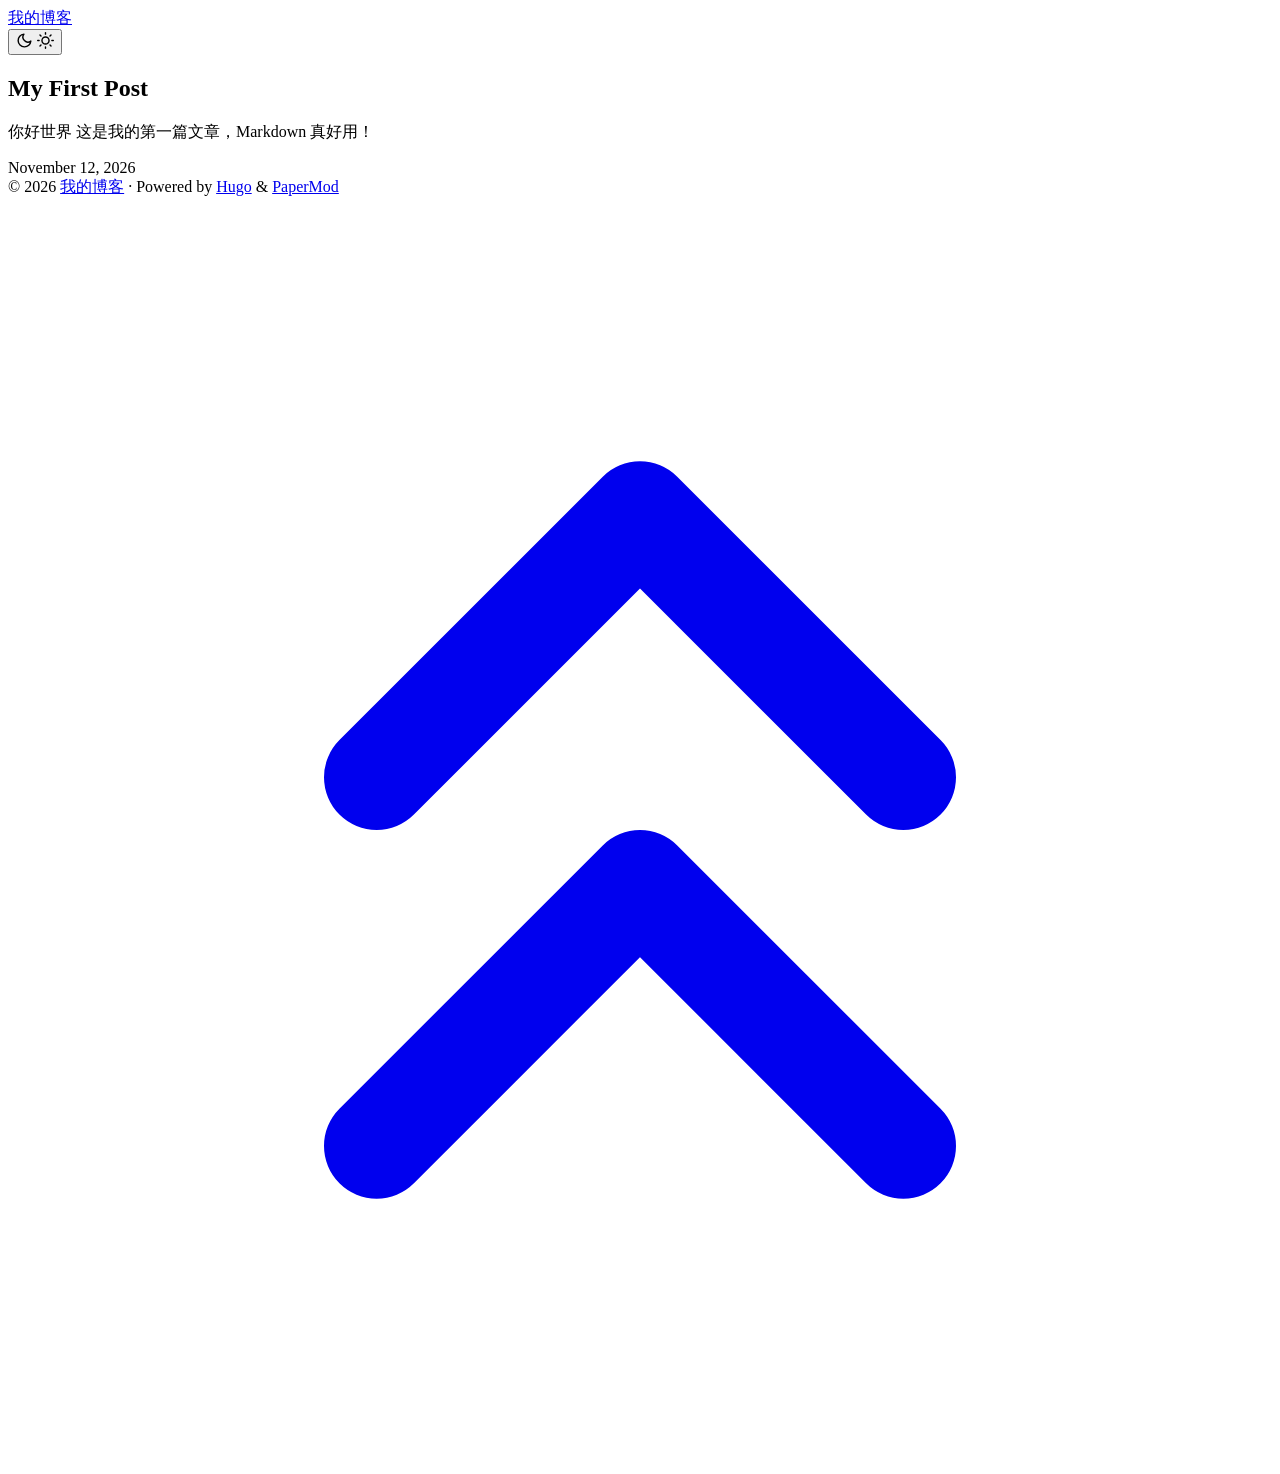
==== public/index.html @ 8f72f41c "初始化博客" ====
<!DOCTYPE html>
<html lang="en" dir="auto" data-theme="auto">

<head><script src="/livereload.js?mindelay=10&amp;v=2&amp;port=1313&amp;path=livereload" data-no-instant defer></script><meta charset="utf-8">
<meta http-equiv="X-UA-Compatible" content="IE=edge">
<meta name="viewport" content="width=device-width, initial-scale=1, shrink-to-fit=no">
<meta name="robots" content="noindex, nofollow">
<title>我的博客</title>

<meta name="description" content="">
<meta name="author" content="">
<link rel="canonical" href="http://localhost:1313/">
<link crossorigin="anonymous" href="/assets/css/stylesheet.2fd9135862a3da866393a267370bb97cd812193a02eb63558b88b00f30ec3648.css" integrity="sha256-L9kTWGKj2oZjk6JnNwu5fNgSGToC62NVi4iwDzDsNkg=" rel="preload stylesheet" as="style">
<link rel="icon" href="http://localhost:1313/favicon.ico">
<link rel="icon" type="image/png" sizes="16x16" href="http://localhost:1313/favicon-16x16.png">
<link rel="icon" type="image/png" sizes="32x32" href="http://localhost:1313/favicon-32x32.png">
<link rel="apple-touch-icon" href="http://localhost:1313/apple-touch-icon.png">
<link rel="mask-icon" href="http://localhost:1313/safari-pinned-tab.svg">
<meta name="theme-color" content="#2e2e33">
<meta name="msapplication-TileColor" content="#2e2e33">
<link rel="alternate" type="application/rss+xml" href="http://localhost:1313/index.xml" title="rss">
<link rel="alternate" hreflang="en" href="http://localhost:1313/">
<noscript>
    <style>
        #theme-toggle,
        .top-link {
            display: none;
        }

    </style>
    <style>
        @media (prefers-color-scheme: dark) {
            :root {
                --theme: rgb(29, 30, 32);
                --entry: rgb(46, 46, 51);
                --primary: rgb(218, 218, 219);
                --secondary: rgb(155, 156, 157);
                --tertiary: rgb(65, 66, 68);
                --content: rgb(196, 196, 197);
                --code-block-bg: rgb(46, 46, 51);
                --code-bg: rgb(55, 56, 62);
                --border: rgb(51, 51, 51);
                color-scheme: dark;
            }

            .list {
                background: var(--theme);
            }

            .toc {
                background: var(--entry);
            }
        }

    </style>
</noscript>
<script>
    if (localStorage.getItem("pref-theme") === "dark") {
        document.querySelector("html").dataset.theme = 'dark';
    } else if (localStorage.getItem("pref-theme") === "light") {
       document.querySelector("html").dataset.theme = 'light';
    } else if (window.matchMedia('(prefers-color-scheme: dark)').matches) {
        document.querySelector("html").dataset.theme = 'dark';
    } else {
        document.querySelector("html").dataset.theme = 'light';
    }

</script>
	<meta name="generator" content="Hugo 0.169.0">
</head>
<body class="list" id="top">
    <header class="header">
    <nav class="header-nav">
        <div class="logo">
            <a href="http://localhost:1313/" accesskey="h" title="我的博客 (Alt + H)">我的博客</a>
            <div class="logo-switches">
                <button id="theme-toggle" class="theme-toggle" accesskey="t" title="(Alt + T)" aria-label="Toggle theme">
                    <svg class="moon" xmlns="http://www.w3.org/2000/svg" width="17" height="17" viewBox="0 0 24 24"
                        fill="none" stroke="currentColor" stroke-width="2" stroke-linecap="round"
                        stroke-linejoin="round">
                        <path d="M21 12.79A9 9 0 1 1 11.21 3 7 7 0 0 0 21 12.79z"></path>
                    </svg>
                    <svg class="sun" xmlns="http://www.w3.org/2000/svg" width="17" height="17" viewBox="0 0 24 24"
                        fill="none" stroke="currentColor" stroke-width="2" stroke-linecap="round"
                        stroke-linejoin="round">
                        <circle cx="12" cy="12" r="5"></circle>
                        <line x1="12" y1="1" x2="12" y2="3"></line>
                        <line x1="12" y1="21" x2="12" y2="23"></line>
                        <line x1="4.22" y1="4.22" x2="5.64" y2="5.64"></line>
                        <line x1="18.36" y1="18.36" x2="19.78" y2="19.78"></line>
                        <line x1="1" y1="12" x2="3" y2="12"></line>
                        <line x1="21" y1="12" x2="23" y2="12"></line>
                        <line x1="4.22" y1="19.78" x2="5.64" y2="18.36"></line>
                        <line x1="18.36" y1="5.64" x2="19.78" y2="4.22"></line>
                    </svg>
                </button>
            </div>
        </div>
        <ul id="menu" class="menu">
        </ul>
    </nav>
</header>
<main class="main"> 

<article class="first-entry"> 
  <header class="entry-header">
    <h2 class="entry-hint-parent">My First Post
    </h2>
  </header>
  <div class="entry-content">
    <p>你好世界 这是我的第一篇文章，Markdown 真好用！
</p>
  </div>
  <footer class="entry-footer">

<span title='2026-11-12T15:44:48+08:00'>November 12, 2026</span></footer>
  <a class="entry-link" aria-label="post link to My First Post" href="http://localhost:1313/posts/my-first-post/"></a>
</article>
    </main>
    
<footer class="footer">
        <span>&copy; 2026 <a href="http://localhost:1313/">我的博客</a></span> · 

    
    
    <span>
        Powered by
        <a href="https://gohugo.io/?utm_source=papermod" rel="noopener" target="_blank">Hugo</a> &
        <a href="https://github.com/adityatelange/hugo-PaperMod/" rel="noopener" target="_blank">PaperMod</a>
    </span>
</footer>
<a href="#top" id="top-link" class="top-link hidden" aria-label="go to top" title="Go to Top (Alt + G)" accesskey="g">
    <svg xmlns="http://www.w3.org/2000/svg" viewBox="0 0 24 24" fill="none" stroke="currentColor" stroke-width="2"
        stroke-linecap="round" stroke-linejoin="round" class="feather feather-chevrons-up">
        <polyline points="17 11 12 6 7 11"></polyline>
        <polyline points="17 18 12 13 7 18"></polyline>
    </svg>
</a>

<script>
    let menu = document.getElementById('menu');
    if (menu) {
        
        const scrollPosition = localStorage.getItem("menu-scroll-position");
        if (scrollPosition) {
            menu.scrollLeft = parseInt(scrollPosition, 10);
        }
        
        
        let menuScrollTimeout;
        menu.addEventListener("scroll", function () {
            clearTimeout(menuScrollTimeout);
            menuScrollTimeout = setTimeout(function () {
                localStorage.setItem("menu-scroll-position", menu.scrollLeft);
            }, 150);
        }, { passive: true });
    }

    document.querySelectorAll('a[href^="#"]').forEach(anchor => {
        anchor.addEventListener("click", function (e) {
            e.preventDefault();
            var id = this.getAttribute("href").substr(1);
            const target = document.querySelector(`[id='${decodeURIComponent(id)}']`);
            if (!window.matchMedia('(prefers-reduced-motion: reduce)').matches) {
                target.scrollIntoView({
                    behavior: "smooth"
                });
            } else {
                target.scrollIntoView();
            }
            
            
            if (target.tabIndex < 0 && !target.hasAttribute("tabindex")) {
                target.setAttribute("tabindex", "-1");
            }
            target.focus({ preventScroll: true });
            if (id === "top") {
                history.replaceState(null, null, " ");
            } else {
                history.pushState(null, null, `#${id}`);
            }
        });
    });

</script>
<script>
    var toplink = document.getElementById("top-link");
    var scrollTicking = false;
    
    window.addEventListener("scroll", function () {
        if (scrollTicking) {
            return;
        }
        scrollTicking = true;
        requestAnimationFrame(function () {
            const scrollThreshold = window.innerHeight;
            const shown = document.body.scrollTop > scrollThreshold || document.documentElement.scrollTop > scrollThreshold;
            toplink.classList.toggle("hidden", !shown);
            scrollTicking = false;
        });
    }, { passive: true });

</script>
<script>
    document.getElementById("theme-toggle").addEventListener("click", () => {
        const html = document.querySelector("html");
        if (html.dataset.theme === "dark") {
            html.dataset.theme = 'light';
            localStorage.setItem("pref-theme", 'light');
        } else {
            html.dataset.theme = 'dark';
            localStorage.setItem("pref-theme", 'dark');
        }
    })

</script>
</body>

</html>
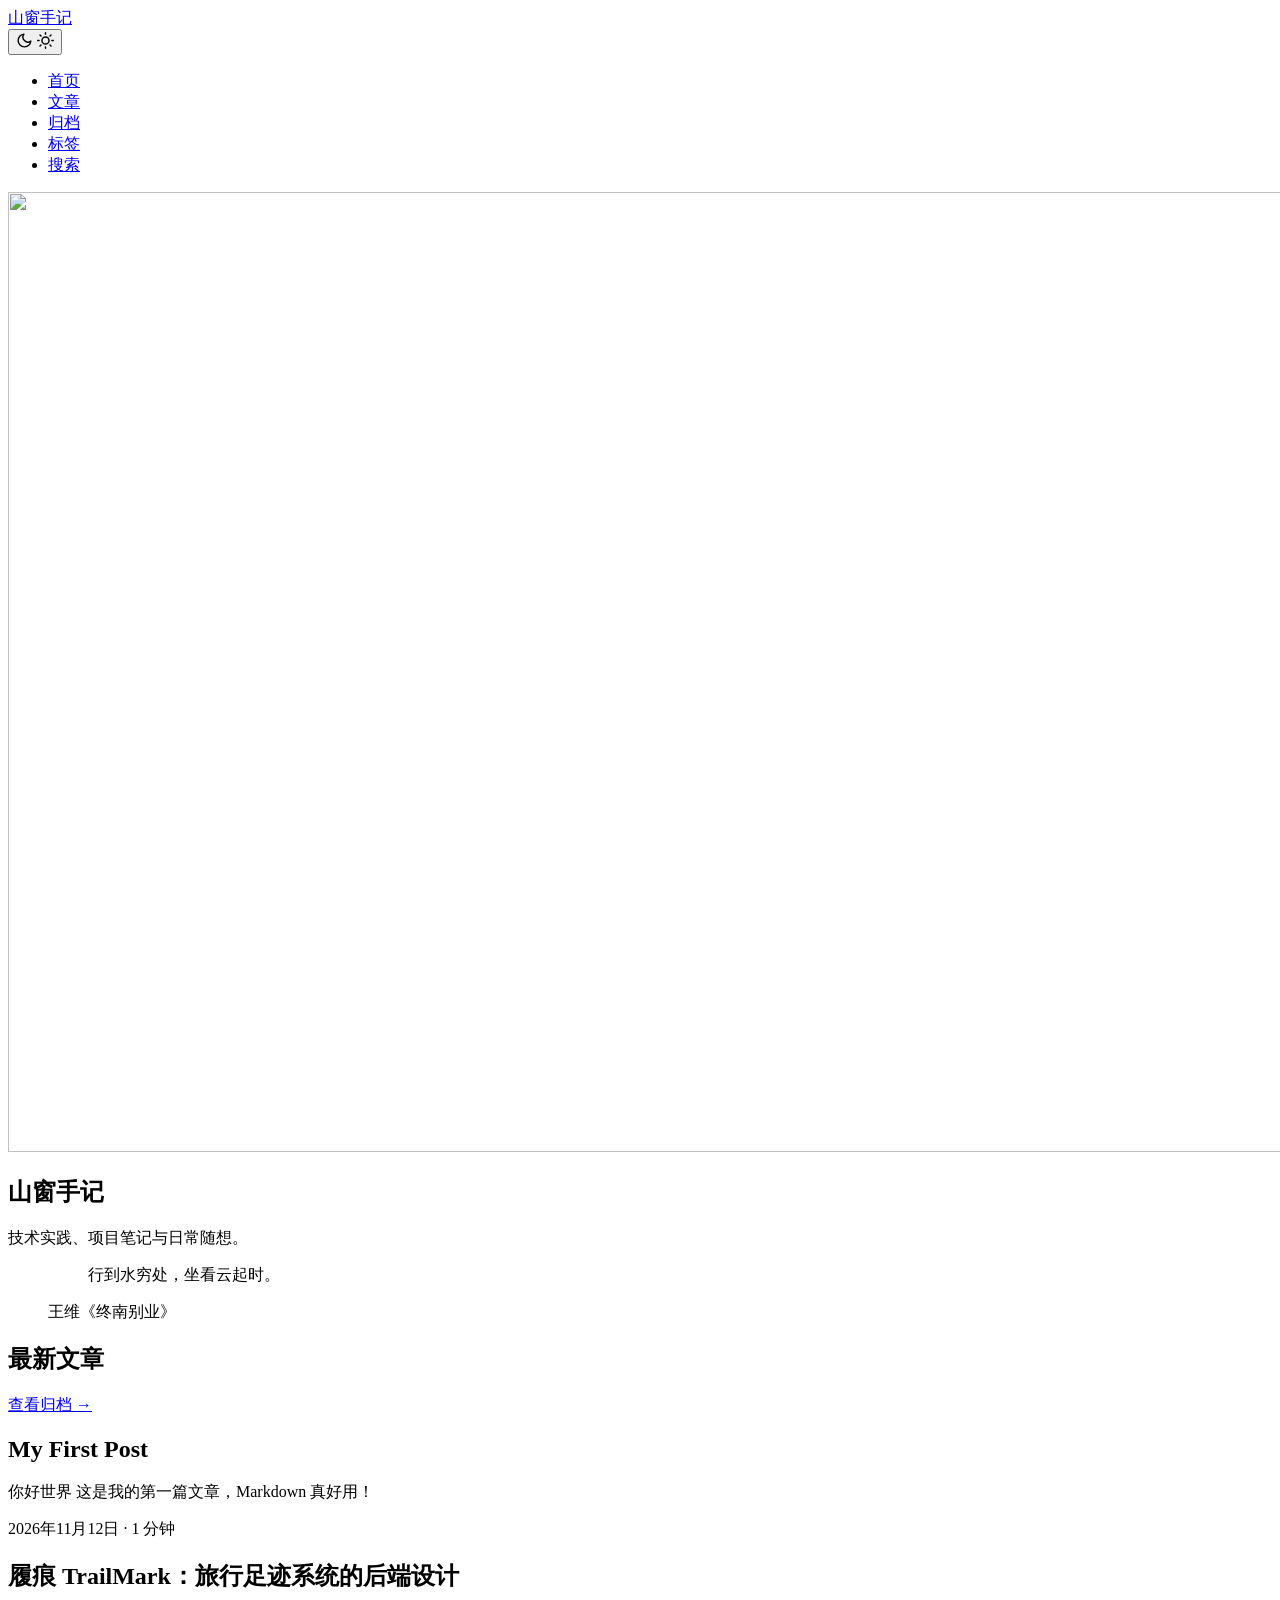
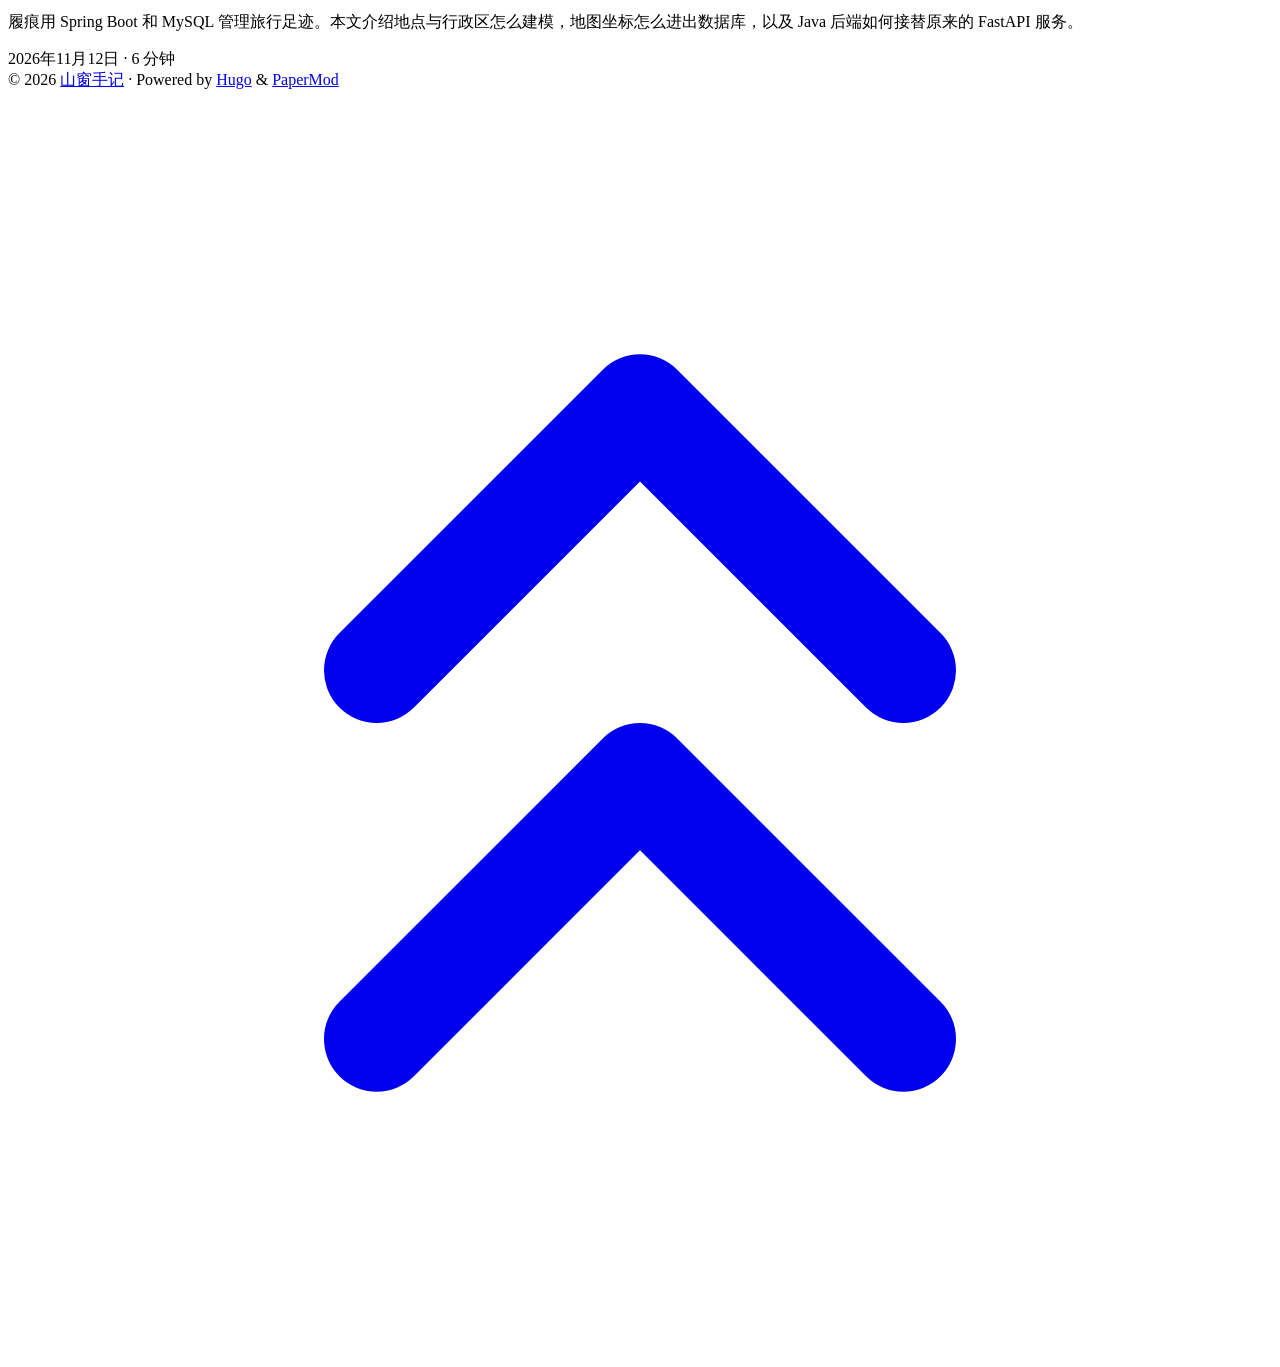
==== commit e059f539: "feat:第二版" ====
--- a/public/index.html
+++ b/public/index.html
@@ -1,16 +1,16 @@
 <!DOCTYPE html>
-<html lang="en" dir="auto" data-theme="auto">
+<html lang="zh" dir="auto" data-theme="auto">
 
 <head><script src="/livereload.js?mindelay=10&amp;v=2&amp;port=1313&amp;path=livereload" data-no-instant defer></script><meta charset="utf-8">
 <meta http-equiv="X-UA-Compatible" content="IE=edge">
 <meta name="viewport" content="width=device-width, initial-scale=1, shrink-to-fit=no">
 <meta name="robots" content="noindex, nofollow">
-<title>我的博客</title>
-
-<meta name="description" content="">
+<title>山窗手记</title>
+
+<meta name="description" content="技术实践、项目笔记与日常随想。">
 <meta name="author" content="">
 <link rel="canonical" href="http://localhost:1313/">
-<link crossorigin="anonymous" href="/assets/css/stylesheet.2fd9135862a3da866393a267370bb97cd812193a02eb63558b88b00f30ec3648.css" integrity="sha256-L9kTWGKj2oZjk6JnNwu5fNgSGToC62NVi4iwDzDsNkg=" rel="preload stylesheet" as="style">
+<link crossorigin="anonymous" href="/assets/css/stylesheet.220da65f59f8eeb199bb1a119ccf0a16f316ccaf6c715d40c71558ad6c0e753a.css" integrity="sha256-Ig2mX1n47rGZuxoRnM8KFvMWzK9scV1AxxVYrWwOdTo=" rel="preload stylesheet" as="style">
 <link rel="icon" href="http://localhost:1313/favicon.ico">
 <link rel="icon" type="image/png" sizes="16x16" href="http://localhost:1313/favicon-16x16.png">
 <link rel="icon" type="image/png" sizes="32x32" href="http://localhost:1313/favicon-32x32.png">
@@ -19,7 +19,8 @@
 <meta name="theme-color" content="#2e2e33">
 <meta name="msapplication-TileColor" content="#2e2e33">
 <link rel="alternate" type="application/rss+xml" href="http://localhost:1313/index.xml" title="rss">
-<link rel="alternate" hreflang="en" href="http://localhost:1313/">
+<link rel="alternate" type="application/json" href="http://localhost:1313/index.json" title="json">
+<link rel="alternate" hreflang="zh" href="http://localhost:1313/">
 <noscript>
     <style>
         #theme-toggle,
@@ -72,7 +73,7 @@
     <header class="header">
     <nav class="header-nav">
         <div class="logo">
-            <a href="http://localhost:1313/" accesskey="h" title="我的博客 (Alt + H)">我的博客</a>
+            <a href="http://localhost:1313/" accesskey="h" title="山窗手记 (Alt + H)">山窗手记</a>
             <div class="logo-switches">
                 <button id="theme-toggle" class="theme-toggle" accesskey="t" title="(Alt + T)" aria-label="Toggle theme">
                     <svg class="moon" xmlns="http://www.w3.org/2000/svg" width="17" height="17" viewBox="0 0 24 24"
@@ -97,12 +98,53 @@
             </div>
         </div>
         <ul id="menu" class="menu">
+            <li>
+                <a href="http://localhost:1313/" title="山窗手记">
+                    <span class="active">首页</span>
+                </a>
+            </li>
+            <li>
+                <a href="http://localhost:1313/posts/" title="文章">
+                    <span>文章</span>
+                </a>
+            </li>
+            <li>
+                <a href="http://localhost:1313/archives/" title="文章归档">
+                    <span>归档</span>
+                </a>
+            </li>
+            <li>
+                <a href="http://localhost:1313/tags/" title="标签">
+                    <span>标签</span>
+                </a>
+            </li>
+            <li>
+                <a href="http://localhost:1313/search/" title="搜索 (Alt &#43; /)" accesskey=/>
+                    <span>搜索</span>
+                </a>
+            </li>
         </ul>
     </nav>
 </header>
 <main class="main"> 
-
-<article class="first-entry"> 
+<section class="journal-hero" aria-labelledby="journal-title">
+    <img class="journal-hero-art" src="/images/ink-mountains.webp" alt="" width="1440" height="960" fetchpriority="high" decoding="async">
+    <div class="journal-hero-content">
+        <h1 id="journal-title">山窗手记</h1>
+        <p class="journal-intro">技术实践、项目笔记与日常随想。</p>
+        <figure class="journal-verse">
+            <blockquote><p>行到水穷处，坐看云起时。</p></blockquote>
+            <figcaption>王维《终南别业》</figcaption>
+        </figure>
+    </div>
+</section>
+<div class="journal-feed-heading">
+    <h2>最新文章</h2>
+    <a href="/archives/">查看归档 <span aria-hidden="true">→</span></a>
+</div>
+
+
+<article class="post-entry"> 
   <header class="entry-header">
     <h2 class="entry-hint-parent">My First Post
     </h2>
@@ -113,13 +155,27 @@
   </div>
   <footer class="entry-footer">
 
-<span title='2026-11-12T15:44:48+08:00'>November 12, 2026</span></footer>
+<span title='2026-11-12T15:44:48+08:00'>2026年11月12日</span>&nbsp;·&nbsp;<span>1 分钟</span></footer>
   <a class="entry-link" aria-label="post link to My First Post" href="http://localhost:1313/posts/my-first-post/"></a>
 </article>
+
+<article class="post-entry"> 
+  <header class="entry-header">
+    <h2 class="entry-hint-parent">履痕 TrailMark：旅行足迹系统的后端设计
+    </h2>
+  </header>
+  <div class="entry-content">
+    <p>履痕用 Spring Boot 和 MySQL 管理旅行足迹。本文介绍地点与行政区怎么建模，地图坐标怎么进出数据库，以及 Java 后端如何接替原来的 FastAPI 服务。</p>
+  </div>
+  <footer class="entry-footer">
+
+<span title='2026-11-12T00:00:00+08:00'>2026年11月12日</span>&nbsp;·&nbsp;<span>6 分钟</span></footer>
+  <a class="entry-link" aria-label="post link to 履痕 TrailMark：旅行足迹系统的后端设计" href="http://localhost:1313/posts/trailmark-backend/"></a>
+</article>
     </main>
     
 <footer class="footer">
-        <span>&copy; 2026 <a href="http://localhost:1313/">我的博客</a></span> · 
+        <span>&copy; 2026 <a href="http://localhost:1313/">山窗手记</a></span> · 
 
     
     
